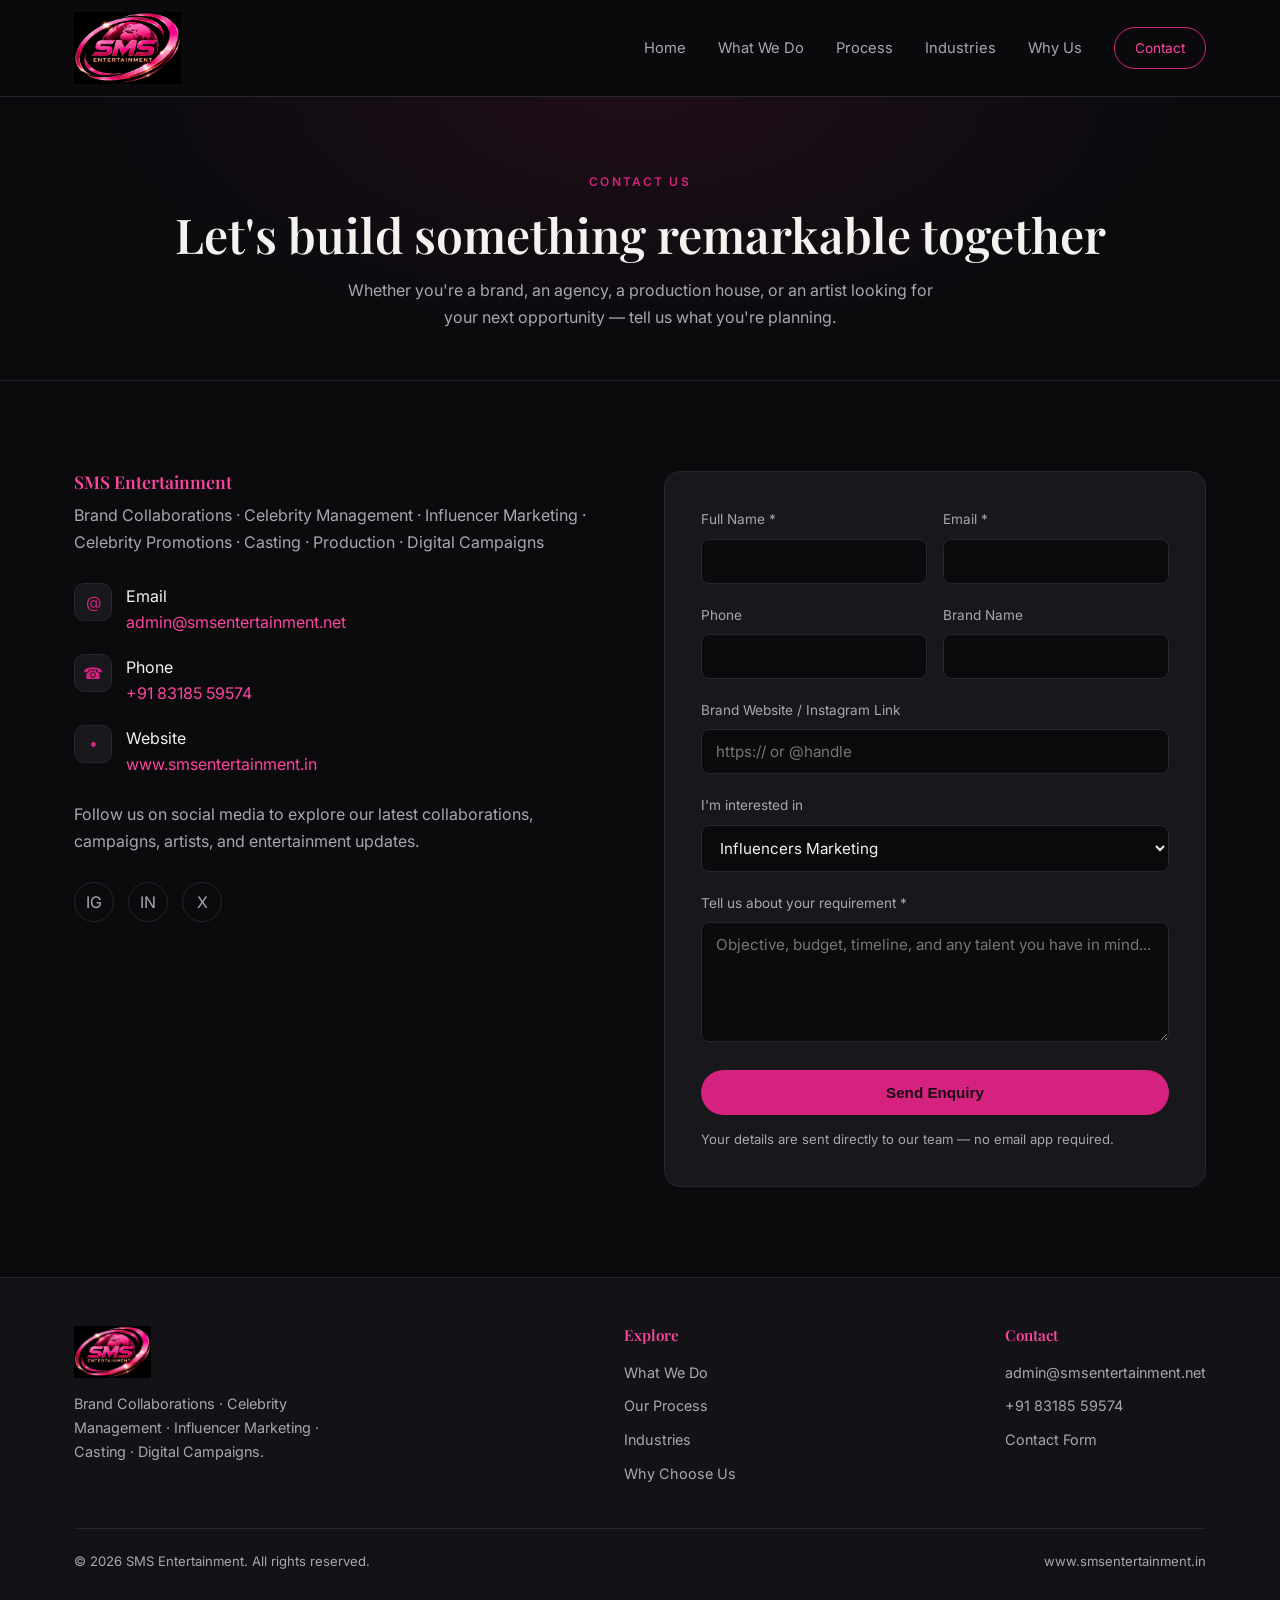
==== contact.html @ 257d1b82 "Initial commit: SMS Entertainment website" ====
<!doctype html>
<html lang="en">
<head>
<meta charset="UTF-8">
<meta name="viewport" content="width=device-width, initial-scale=1.0">
<title>Contact Us — SMS Entertainment</title>
<meta name="description" content="Get in touch with SMS Entertainment for brand collaborations, celebrity endorsements, casting, or artist representation.">
<link rel="preconnect" href="https://fonts.googleapis.com">
<link href="https://fonts.googleapis.com/css2?family=Playfair+Display:wght@600;700&family=Inter:wght@400;500;600;700&display=swap" rel="stylesheet">
<link rel="stylesheet" href="css/style.css">
</head>
<body>

<header>
  <div class="nav-wrap">
    <a href="index.html" class="logo"><img src="assets/logo.png" alt="SMS Entertainment"></a>
    <button class="menu-toggle" aria-label="Toggle menu"><span></span><span></span><span></span></button>
    <nav class="links">
      <a href="index.html">Home</a>
      <a href="services.html">What We Do</a>
      <a href="process.html">Process</a>
      <a href="industries.html">Industries</a>
      <a href="about.html">Why Us</a>
      <a href="contact.html" class="nav-cta active">Contact</a>
    </nav>
  </div>
</header>

<section class="page-hero">
  <div class="container">
    <span class="eyebrow">Contact Us</span>
    <h1>Let's build something remarkable together</h1>
    <p>Whether you're a brand, an agency, a production house, or an artist looking for your next opportunity — tell us what you're planning.</p>
  </div>
</section>

<section>
  <div class="container">
    <div class="contact-grid">

      <div class="contact-info">
        <h3>SMS Entertainment</h3>
        <p>Brand Collaborations · Celebrity Management · Influencer Marketing · Celebrity Promotions · Casting · Production · Digital Campaigns</p>

        <div class="info-row">
          <span class="icon">@</span>
          <div>
            <div>Email</div>
            <a href="mailto:admin@smsentertainment.net" style="color:var(--magenta-bright)">admin@smsentertainment.net</a>
          </div>
        </div>

        <div class="info-row">
          <span class="icon">&#9742;</span>
          <div>
            <div>Phone</div>
            <a href="tel:+918318559574" style="color:var(--magenta-bright)">+91 83185 59574</a>
          </div>
        </div>

        <div class="info-row">
          <span class="icon">&#8226;</span>
          <div>
            <div>Website</div>
            <span style="color:var(--magenta-bright)">www.smsentertainment.in</span>
          </div>
        </div>

        <p style="margin-top:24px;">Follow us on social media to explore our latest collaborations, campaigns, artists, and entertainment updates.</p>

        <div class="social-row">
          <a href="#" aria-label="Instagram">IG</a>
          <a href="#" aria-label="LinkedIn">IN</a>
          <a href="#" aria-label="Twitter/X">X</a>
        </div>
      </div>

      <form class="contact-form" novalidate>
        <div class="form-success">Thanks — your enquiry has been sent. Our team will get back to you shortly.</div>
        <div class="form-error">Something went wrong sending your enquiry. Please try again or email us directly at admin@smsentertainment.net.</div>

        <div class="form-row two">
          <div>
            <label for="name">Full Name *</label>
            <input type="text" id="name" name="name" required>
          </div>
          <div>
            <label for="email">Email *</label>
            <input type="email" id="email" name="email" required>
          </div>
        </div>

        <div class="form-row two">
          <div>
            <label for="phone">Phone</label>
            <input type="tel" id="phone" name="phone">
          </div>
          <div>
            <label for="company">Brand Name</label>
            <input type="text" id="company" name="company">
          </div>
        </div>

        <div class="form-row">
          <label for="website">Brand Website / Instagram Link</label>
          <input type="text" id="website" name="website" placeholder="https:// or @handle">
        </div>

        <div class="form-row">
          <label for="interest">I'm interested in</label>
          <select id="interest" name="interest">
            <option value="Influencers Marketing">Influencers Marketing</option>
            <option value="Brand Endorsements / Brand Ambassadorships">Brand Endorsements / Brand Ambassadorships</option>
            <option value="One off Celebrity Promotions">One off Celebrity Promotions</option>
            <option value="Event Appearances">Event Appearances</option>
            <option value="Store Visit">Store Visit</option>
            <option value="Casting">Casting</option>
            <option value="Artist Representation">Artist Representation</option>
            <option value="Others">Others</option>
          </select>
        </div>

        <div class="form-row">
          <label for="message">Tell us about your requirement *</label>
          <textarea id="message" name="message" required placeholder="Objective, budget, timeline, and any talent you have in mind..."></textarea>
        </div>

        <button type="submit" class="btn btn-primary" style="width:100%; border:none; cursor:pointer;">Send Enquiry</button>
        <p class="form-note">Your details are sent directly to our team — no email app required.</p>
      </form>

    </div>
  </div>
</section>

<footer>
  <div class="container">
    <div class="footer-top">
      <div class="footer-col">
        <a href="index.html" class="logo"><img src="assets/logo.png" alt="SMS Entertainment"></a>
        <p style="margin-top:14px; max-width:280px;">Brand Collaborations · Celebrity Management · Influencer Marketing · Casting · Digital Campaigns.</p>
      </div>
      <div class="footer-col">
        <h4>Explore</h4>
        <a href="services.html">What We Do</a>
        <a href="process.html">Our Process</a>
        <a href="industries.html">Industries</a>
        <a href="about.html">Why Choose Us</a>
      </div>
      <div class="footer-col">
        <h4>Contact</h4>
        <a href="mailto:admin@smsentertainment.net">admin@smsentertainment.net</a>
        <a href="tel:+918318559574">+91 83185 59574</a>
        <a href="contact.html">Contact Form</a>
      </div>
    </div>
    <div class="footer-bottom">
      <span>&copy; 2026 SMS Entertainment. All rights reserved.</span>
      <span>www.smsentertainment.in</span>
    </div>
  </div>
</footer>

<script src="js/main.js"></script>
</body>
</html>
---- css/style.css ----
/* SMS Entertainment — shared stylesheet */

:root {
  --bg: #0b0b0e;
  --bg-alt: #131317;
  --card: #17171c;
  --card-border: #26262d;
  --text: #f3f2ee;
  --text-dim: #a8a7b0;
  --magenta: #d4227e;
  --magenta-bright: #fc459f;
  --serif: "Playfair Display", Georgia, serif;
  --sans: "Inter", -apple-system, BlinkMacSystemFont, "Segoe UI", sans-serif;
  --max: 1180px;
}

* { margin: 0; padding: 0; box-sizing: border-box; }

html { scroll-behavior: smooth; }

body {
  background: var(--bg);
  color: var(--text);
  font-family: var(--sans);
  line-height: 1.65;
  -webkit-font-smoothing: antialiased;
}

img { max-width: 100%; display: block; }

a { color: inherit; text-decoration: none; }

h1, h2, h3, h4 {
  font-family: var(--serif);
  font-weight: 600;
  line-height: 1.2;
}

.container {
  max-width: var(--max);
  margin: 0 auto;
  padding: 0 24px;
}

.eyebrow {
  display: inline-block;
  font-size: 0.75rem;
  letter-spacing: 0.18em;
  text-transform: uppercase;
  color: var(--magenta);
  font-weight: 600;
  margin-bottom: 14px;
}

/* ---------- Header / Nav ---------- */

header {
  position: sticky;
  top: 0;
  z-index: 100;
  background: rgba(11, 11, 14, 0.85);
  backdrop-filter: saturate(160%) blur(10px);
  border-bottom: 1px solid var(--card-border);
}

.nav-wrap {
  display: flex;
  align-items: center;
  justify-content: space-between;
  padding: 12px 24px;
  max-width: var(--max);
  margin: 0 auto;
}

.logo {
  font-family: var(--serif);
  font-size: 1.3rem;
  font-weight: 700;
  letter-spacing: 0.02em;
}

.logo span { color: var(--magenta); }

.logo img {
  height: 56px;
  width: auto;
  display: block;
}

.nav-wrap .logo img { height: 72px; }

.footer-col .logo img { height: 52px; }

nav.links {
  display: flex;
  gap: 32px;
  align-items: center;
}

nav.links a {
  font-size: 0.92rem;
  color: var(--text-dim);
  transition: color 0.2s ease;
  white-space: nowrap;
}

nav.links a:hover,
nav.links a.active {
  color: var(--magenta-bright);
}

.nav-cta {
  border: 1px solid var(--magenta);
  padding: 9px 20px;
  border-radius: 999px;
  color: var(--magenta-bright) !important;
  font-size: 0.85rem !important;
}

.nav-cta:hover {
  background: var(--magenta);
  color: var(--bg) !important;
}

.menu-toggle {
  display: none;
  flex-direction: column;
  gap: 5px;
  background: none;
  border: none;
  cursor: pointer;
  padding: 6px;
}

.menu-toggle span {
  width: 24px;
  height: 2px;
  background: var(--text);
  display: block;
}

/* ---------- Hero ---------- */

.hero {
  padding: 110px 0 90px;
  text-align: center;
  background:
    radial-gradient(ellipse at top, rgba(212,34,126,0.12), transparent 60%),
    var(--bg);
  border-bottom: 1px solid var(--card-border);
}

.hero h1 {
  font-size: clamp(2.2rem, 5vw, 3.6rem);
  max-width: 820px;
  margin: 0 auto 22px;
}

.hero h1 .accent { color: var(--magenta-bright); font-style: italic; }

.hero p {
  color: var(--text-dim);
  max-width: 640px;
  margin: 0 auto 36px;
  font-size: 1.08rem;
}

.btn-row { display: flex; gap: 16px; justify-content: center; flex-wrap: wrap; }

.btn {
  display: inline-block;
  padding: 14px 30px;
  border-radius: 999px;
  font-size: 0.95rem;
  font-weight: 600;
  transition: all 0.2s ease;
  border: 1px solid transparent;
}

.btn-primary {
  background: var(--magenta);
  color: #1a0714;
}
.btn-primary:hover { background: var(--magenta-bright); }

.btn-outline {
  border-color: var(--card-border);
  color: var(--text);
}
.btn-outline:hover { border-color: var(--magenta); color: var(--magenta-bright); }

/* ---------- Sections ---------- */

section { padding: 90px 0; }

.section-alt { background: var(--bg-alt); }

.section-head {
  text-align: center;
  max-width: 700px;
  margin: 0 auto 56px;
}

.section-head h2 { font-size: clamp(1.8rem, 3.4vw, 2.5rem); margin-bottom: 16px; }
.section-head p { color: var(--text-dim); }

/* ---------- Cards / Grids ---------- */

.grid {
  display: grid;
  grid-template-columns: repeat(3, 1fr);
  gap: 24px;
}

.grid.cols-2 { grid-template-columns: repeat(2, 1fr); }
.grid.cols-4 { grid-template-columns: repeat(4, 1fr); }

.card {
  background: var(--card);
  border: 1px solid var(--card-border);
  border-radius: 14px;
  padding: 32px 28px;
  transition: transform 0.25s ease, border-color 0.25s ease;
}

.card:hover {
  transform: translateY(-4px);
  border-color: var(--magenta);
}

.card .num {
  font-family: var(--serif);
  color: var(--magenta);
  font-size: 1.6rem;
  margin-bottom: 14px;
  display: block;
}

.card h3 { font-size: 1.15rem; margin-bottom: 10px; }
.card p { color: var(--text-dim); font-size: 0.94rem; }

/* ---------- Process timeline ---------- */

.process-list { display: flex; flex-direction: column; gap: 0; }

.process-item {
  display: grid;
  grid-template-columns: 90px 1fr;
  gap: 28px;
  padding: 32px 0;
  border-bottom: 1px solid var(--card-border);
}

.process-item:last-child { border-bottom: none; }

.process-item .step-num {
  font-family: var(--serif);
  font-size: 2.2rem;
  color: var(--magenta);
  opacity: 0.85;
}

.process-item h3 { margin-bottom: 8px; font-size: 1.2rem; }
.process-item p { color: var(--text-dim); }

/* ---------- Badge / pill lists ---------- */

.pill-grid {
  display: flex;
  flex-wrap: wrap;
  gap: 12px;
}

.pill {
  border: 1px solid var(--card-border);
  padding: 10px 18px;
  border-radius: 999px;
  font-size: 0.88rem;
  color: var(--text-dim);
  background: var(--card);
  transition: border-color 0.2s ease, color 0.2s ease;
}

.pill:hover { border-color: var(--magenta); color: var(--magenta-bright); }

/* ---------- Service category blocks ---------- */

.service-block {
  border: 1px solid var(--card-border);
  border-radius: 16px;
  padding: 36px;
  background: var(--card);
  margin-bottom: 28px;
}

.service-block h3 {
  color: var(--magenta-bright);
  font-size: 1.3rem;
  margin-bottom: 14px;
}

.service-block p { color: var(--text-dim); margin-bottom: 18px; }

.service-block ul {
  list-style: none;
  display: grid;
  grid-template-columns: repeat(2, 1fr);
  gap: 10px 24px;
}

.service-block li {
  color: var(--text);
  font-size: 0.94rem;
  padding-left: 18px;
  position: relative;
}

.service-block li::before {
  content: "—";
  color: var(--magenta);
  position: absolute;
  left: 0;
}

/* ---------- CTA banner ---------- */

.cta-banner {
  text-align: center;
  background: linear-gradient(135deg, #1a0a15, #0b0b0e 70%);
  border: 1px solid var(--card-border);
  border-radius: 20px;
  padding: 64px 40px;
}

.cta-banner h2 { font-size: clamp(1.8rem, 3.6vw, 2.6rem); margin-bottom: 16px; }
.cta-banner p { color: var(--text-dim); max-width: 560px; margin: 0 auto 32px; }

/* ---------- Contact ---------- */

.contact-grid {
  display: grid;
  grid-template-columns: 1fr 1fr;
  gap: 48px;
  align-items: start;
}

.contact-info h3 { margin-bottom: 10px; color: var(--magenta-bright); font-size: 1.1rem; }
.contact-info p { color: var(--text-dim); margin-bottom: 28px; }

.info-row {
  display: flex;
  gap: 14px;
  margin-bottom: 18px;
  align-items: flex-start;
}

.info-row .icon {
  width: 38px; height: 38px;
  border-radius: 10px;
  background: var(--card);
  border: 1px solid var(--card-border);
  display: flex; align-items: center; justify-content: center;
  color: var(--magenta);
  flex-shrink: 0;
}

.social-row { display: flex; gap: 14px; margin-top: 24px; }
.social-row a {
  width: 40px; height: 40px;
  border-radius: 50%;
  border: 1px solid var(--card-border);
  display: flex; align-items: center; justify-content: center;
  color: var(--text-dim);
  transition: all 0.2s ease;
}
.social-row a:hover { border-color: var(--magenta); color: var(--magenta-bright); }

form.contact-form {
  background: var(--card);
  border: 1px solid var(--card-border);
  border-radius: 16px;
  padding: 36px;
}

.form-row { margin-bottom: 20px; }
.form-row.two { display: grid; grid-template-columns: 1fr 1fr; gap: 16px; }

label {
  display: block;
  font-size: 0.85rem;
  color: var(--text-dim);
  margin-bottom: 8px;
}

input, textarea, select {
  width: 100%;
  background: var(--bg);
  border: 1px solid var(--card-border);
  border-radius: 8px;
  padding: 12px 14px;
  color: var(--text);
  font-family: var(--sans);
  font-size: 0.95rem;
}

input:focus, textarea:focus, select:focus {
  outline: none;
  border-color: var(--magenta);
}

textarea { resize: vertical; min-height: 120px; }

.form-note {
  font-size: 0.82rem;
  color: var(--text-dim);
  margin-top: 14px;
}

.form-success {
  display: none;
  background: rgba(212,34,126,0.12);
  border: 1px solid var(--magenta);
  color: var(--magenta-bright);
  padding: 14px 18px;
  border-radius: 8px;
  margin-bottom: 20px;
  font-size: 0.9rem;
}

.form-error {
  display: none;
  background: rgba(220,53,69,0.12);
  border: 1px solid #dc3545;
  color: #ff8a94;
  padding: 14px 18px;
  border-radius: 8px;
  margin-bottom: 20px;
  font-size: 0.9rem;
}

/* ---------- Footer ---------- */

footer {
  border-top: 1px solid var(--card-border);
  padding: 48px 0 28px;
  background: var(--bg-alt);
}

.footer-top {
  display: flex;
  justify-content: space-between;
  gap: 40px;
  flex-wrap: wrap;
  margin-bottom: 32px;
}

.footer-col h4 { font-size: 0.95rem; margin-bottom: 16px; color: var(--magenta-bright); }
.footer-col a, .footer-col p { color: var(--text-dim); font-size: 0.9rem; display: block; margin-bottom: 10px; }
.footer-col a:hover { color: var(--magenta-bright); }

.footer-bottom {
  border-top: 1px solid var(--card-border);
  padding-top: 22px;
  display: flex;
  justify-content: space-between;
  flex-wrap: wrap;
  gap: 10px;
  color: var(--text-dim);
  font-size: 0.82rem;
}

/* ---------- Page hero (inner pages) ---------- */

.page-hero {
  padding: 70px 0 50px;
  text-align: center;
  border-bottom: 1px solid var(--card-border);
  background: radial-gradient(ellipse at top, rgba(212,34,126,0.10), transparent 60%);
}

.page-hero h1 { font-size: clamp(2rem, 4.4vw, 3rem); margin-bottom: 14px; }
.page-hero p { color: var(--text-dim); max-width: 620px; margin: 0 auto; }

/* ---------- Responsive ---------- */

@media (max-width: 860px) {
  nav.links {
    position: fixed;
    top: 68px;
    left: 0;
    right: 0;
    background: var(--bg);
    flex-direction: column;
    padding: 24px;
    border-bottom: 1px solid var(--card-border);
    display: none;
    gap: 20px;
  }
  nav.links.open { display: flex; }
  .menu-toggle { display: flex; }
  .grid, .grid.cols-2, .grid.cols-4 { grid-template-columns: 1fr; }
  .contact-grid { grid-template-columns: 1fr; }
  .form-row.two { grid-template-columns: 1fr; }
  .service-block ul { grid-template-columns: 1fr; }
  .footer-top { flex-direction: column; gap: 28px; }
}
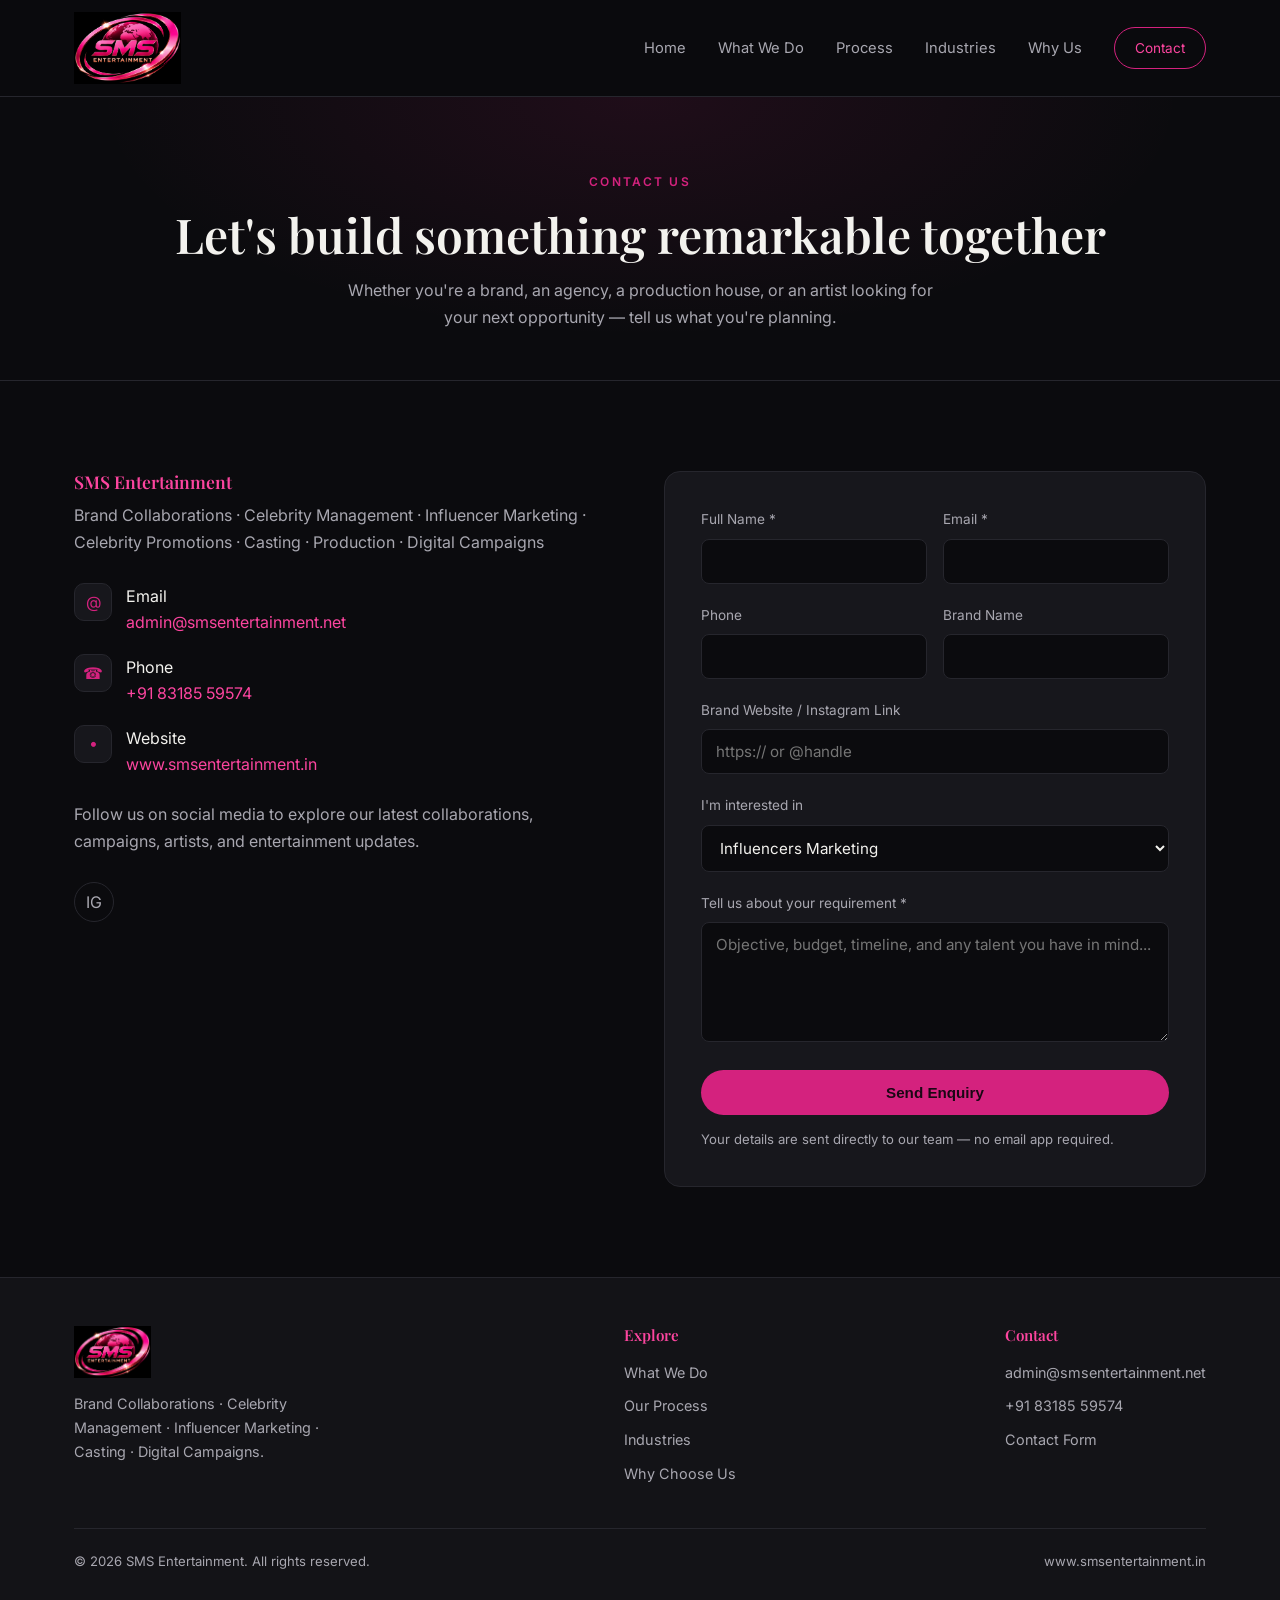
==== commit 87c8cf3f: "Wire up contact form to Google Sheet, link Instagram icon, remove unused socials Deployed the Apps S" ====
--- a/contact.html
+++ b/contact.html
@@ -69,9 +69,7 @@
         <p style="margin-top:24px;">Follow us on social media to explore our latest collaborations, campaigns, artists, and entertainment updates.</p>
 
         <div class="social-row">
-          <a href="#" aria-label="Instagram">IG</a>
-          <a href="#" aria-label="LinkedIn">IN</a>
-          <a href="#" aria-label="Twitter/X">X</a>
+          <a href="https://www.instagram.com/sms_entertainment_?igsh=ZGw4ZXo2ZW54cnJk" target="_blank" rel="noopener" aria-label="Instagram">IG</a>
         </div>
       </div>
 
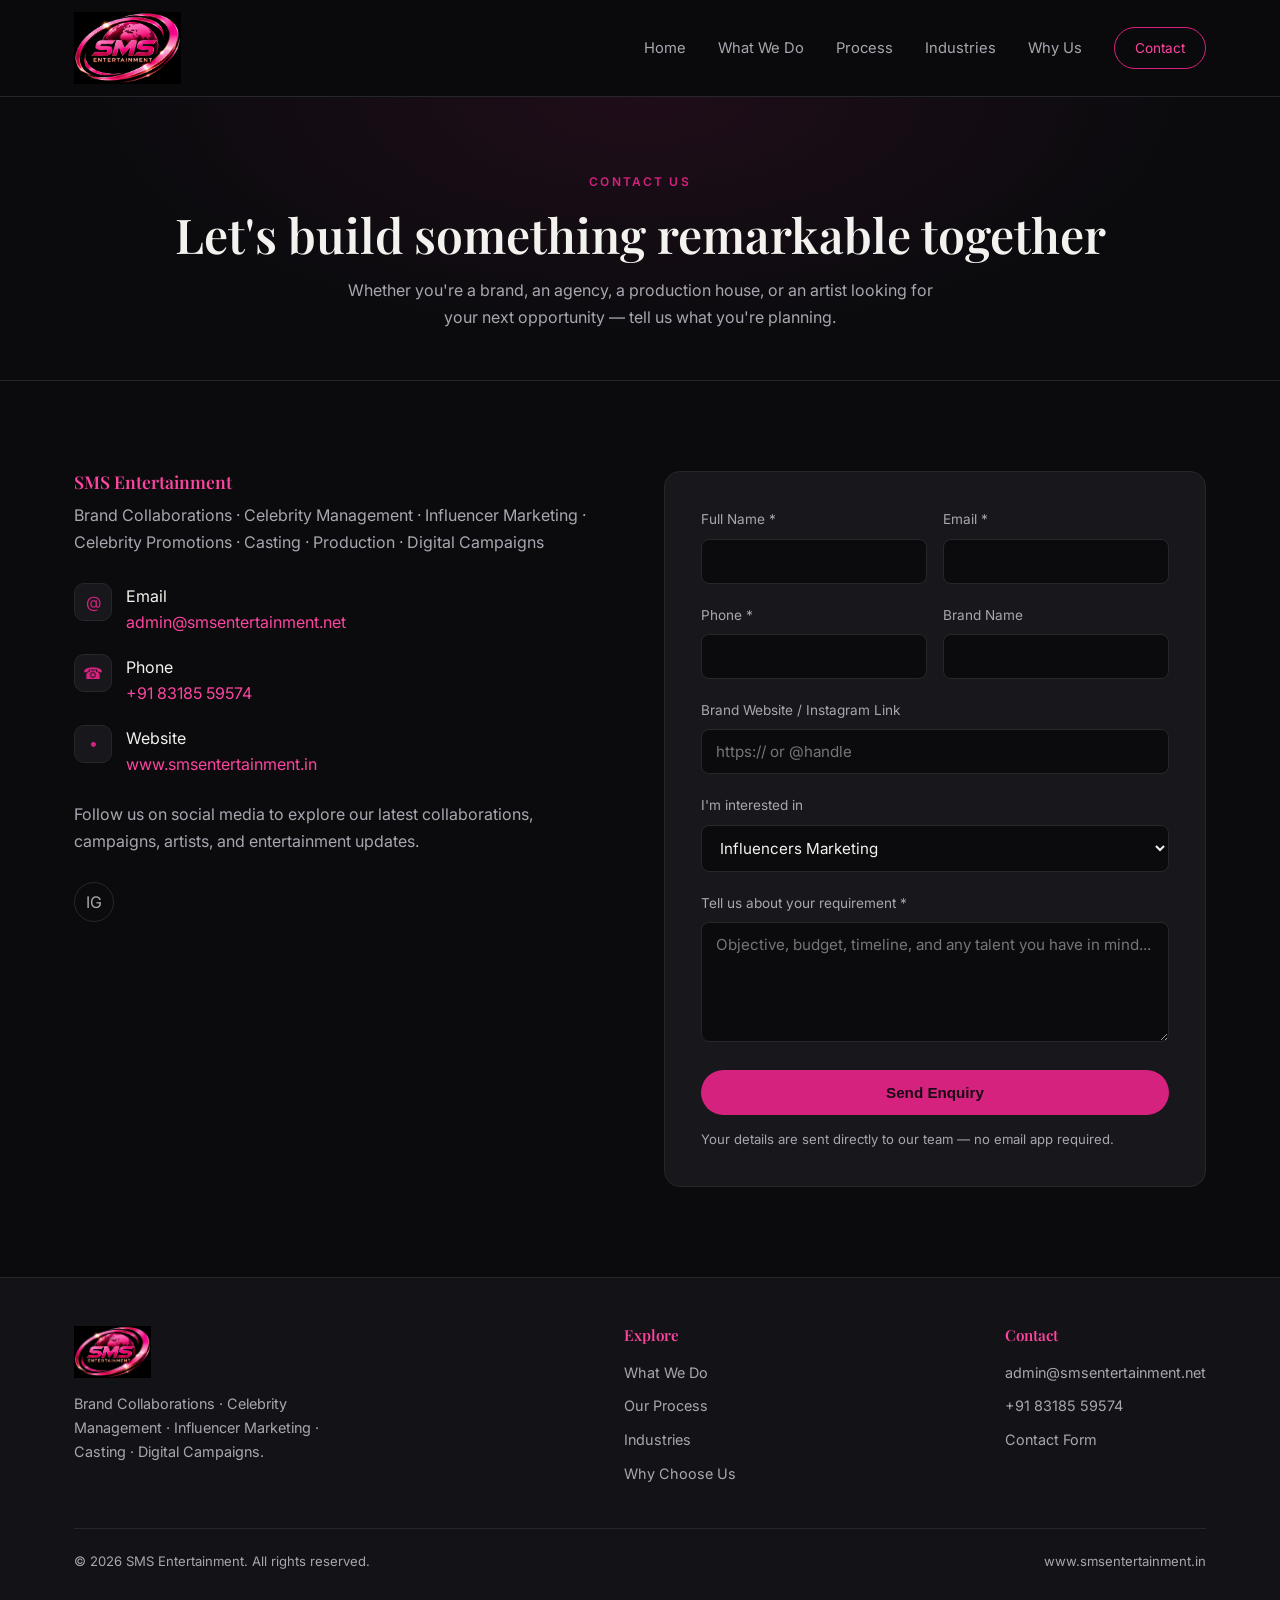
==== commit 31bcb623: "Make phone field mandatory in the contact form Marks phone as required in the markup and mirrors the" ====
--- a/contact.html
+++ b/contact.html
@@ -90,8 +90,8 @@
 
         <div class="form-row two">
           <div>
-            <label for="phone">Phone</label>
-            <input type="tel" id="phone" name="phone">
+            <label for="phone">Phone *</label>
+            <input type="tel" id="phone" name="phone" required>
           </div>
           <div>
             <label for="company">Brand Name</label>
